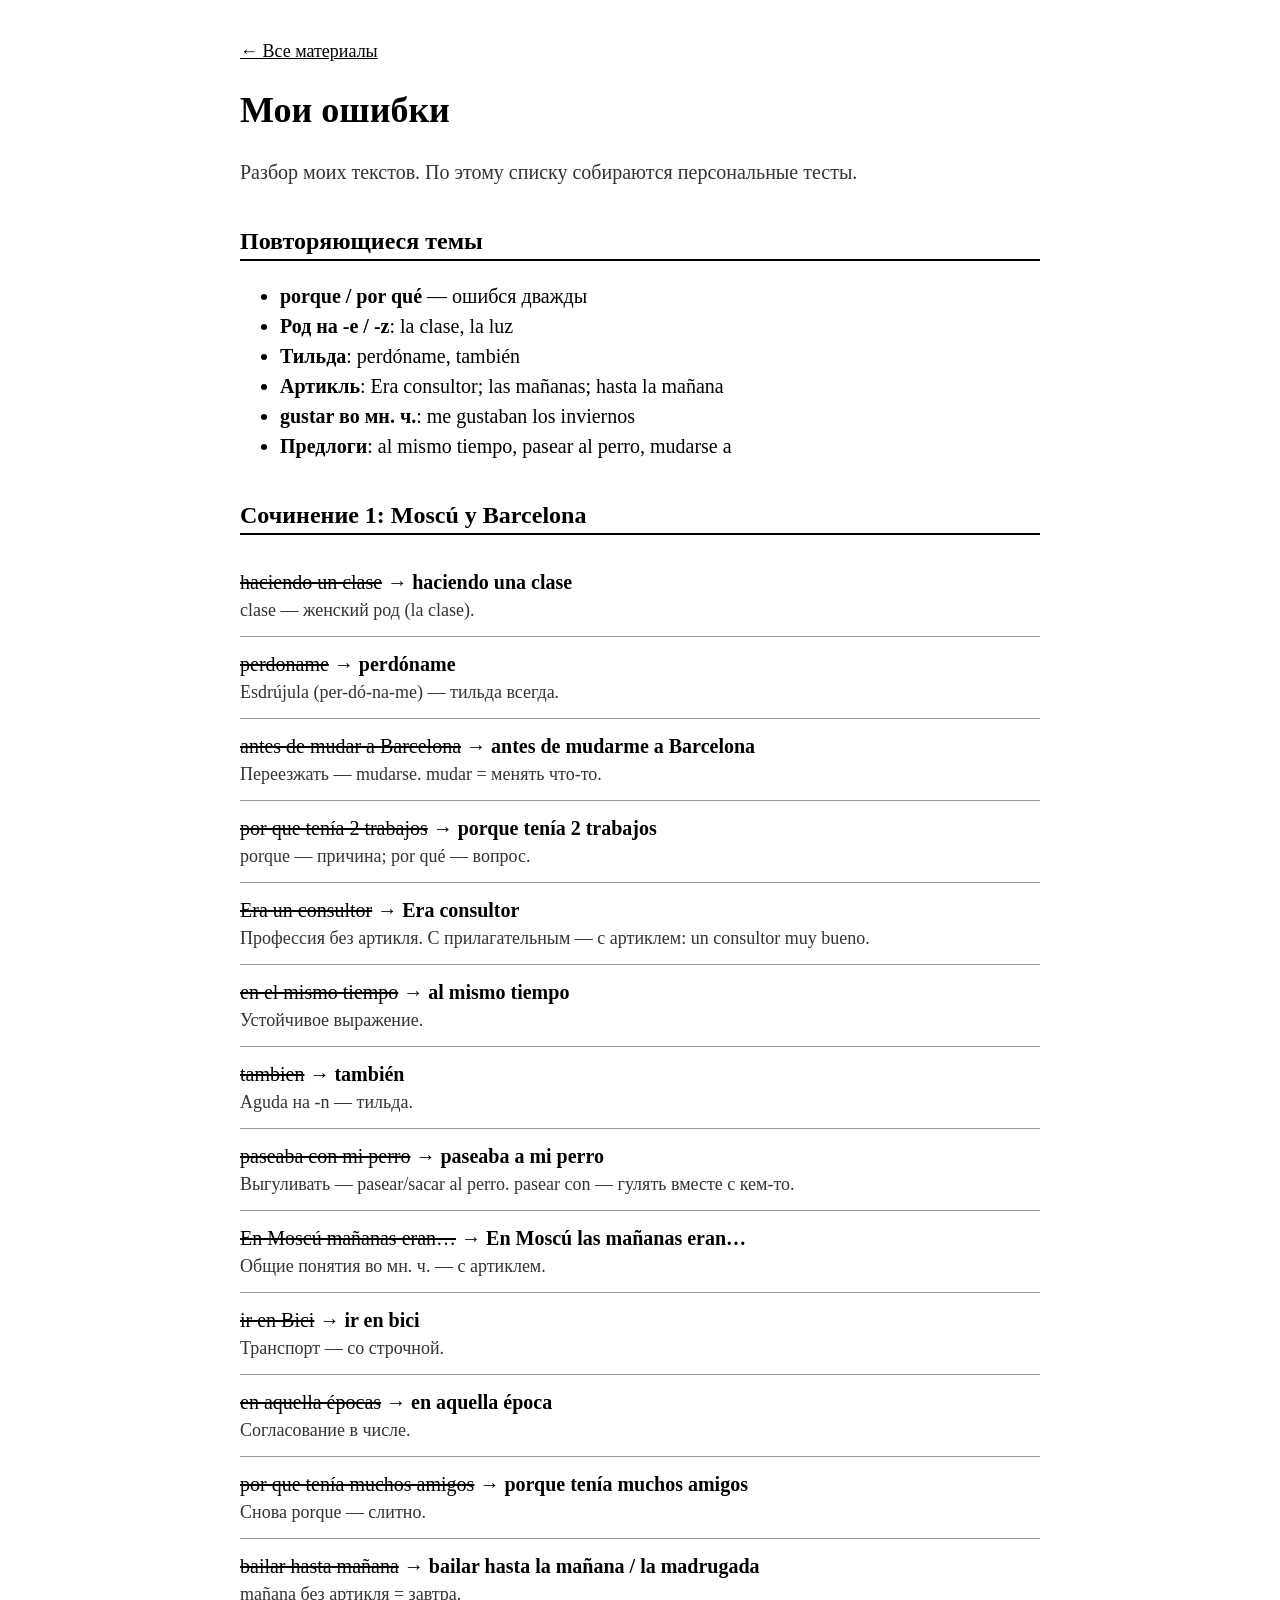
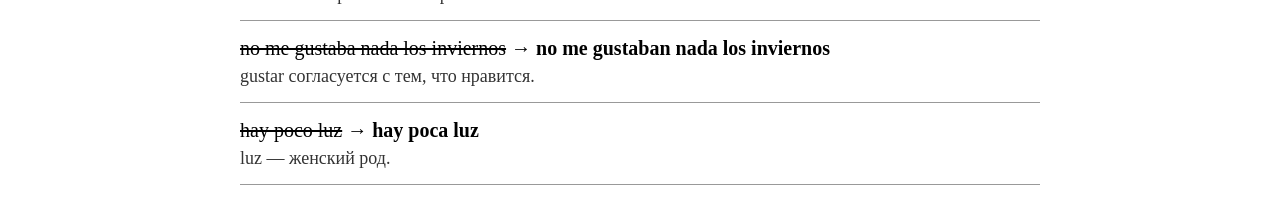
==== errores.html @ 98a50d5a "Add error log from essay 1 (errores.md + Kindle page) Co-Authored-By: Claude Opus 5.5 <noreply@anthr" ====
<!DOCTYPE html>
<html lang="ru">
<head>
<meta charset="utf-8">
<meta name="viewport" content="width=device-width, initial-scale=1">
<title>Мои ошибки</title>
<link rel="stylesheet" href="style.css">
<style>
.err { padding: 0.6em 0; border-bottom: 1px solid #999; }
.err .was { text-decoration: line-through; }
.err .ok { font-weight: bold; }
.err .why { font-size: 0.9em; color: #333; }
</style>
</head>
<body>
<p class="back"><a href="index.html">&larr; Все материалы</a></p>
<h1>Мои ошибки</h1>
<p class="lead">Разбор моих текстов. По этому списку собираются персональные тесты.</p>

<h2>Повторяющиеся темы</h2>
<ul>
  <li><b>porque / por qué</b> — ошибся дважды</li>
  <li><b>Род на -e / -z</b>: la clase, la luz</li>
  <li><b>Тильда</b>: perdóname, también</li>
  <li><b>Артикль</b>: Era consultor; las mañanas; hasta la mañana</li>
  <li><b>gustar во мн. ч.</b>: me gustaban los inviernos</li>
  <li><b>Предлоги</b>: al mismo tiempo, pasear al perro, mudarse a</li>
</ul>

<h2>Сочинение 1: Moscú y Barcelona</h2>

<div class="err"><span class="was">haciendo un clase</span> → <span class="ok">haciendo una clase</span><div class="why">clase — женский род (la clase).</div></div>
<div class="err"><span class="was">perdoname</span> → <span class="ok">perdóname</span><div class="why">Esdrújula (per-dó-na-me) — тильда всегда.</div></div>
<div class="err"><span class="was">antes de mudar a Barcelona</span> → <span class="ok">antes de mudarme a Barcelona</span><div class="why">Переезжать — mudarse. mudar = менять что-то.</div></div>
<div class="err"><span class="was">por que tenía 2 trabajos</span> → <span class="ok">porque tenía 2 trabajos</span><div class="why">porque — причина; por qué — вопрос.</div></div>
<div class="err"><span class="was">Era un consultor</span> → <span class="ok">Era consultor</span><div class="why">Профессия без артикля. С прилагательным — с артиклем: un consultor muy bueno.</div></div>
<div class="err"><span class="was">en el mismo tiempo</span> → <span class="ok">al mismo tiempo</span><div class="why">Устойчивое выражение.</div></div>
<div class="err"><span class="was">tambien</span> → <span class="ok">también</span><div class="why">Aguda на -n — тильда.</div></div>
<div class="err"><span class="was">paseaba con mi perro</span> → <span class="ok">paseaba a mi perro</span><div class="why">Выгуливать — pasear/sacar al perro. pasear con — гулять вместе с кем-то.</div></div>
<div class="err"><span class="was">En Moscú mañanas eran…</span> → <span class="ok">En Moscú las mañanas eran…</span><div class="why">Общие понятия во мн. ч. — с артиклем.</div></div>
<div class="err"><span class="was">ir en Bici</span> → <span class="ok">ir en bici</span><div class="why">Транспорт — со строчной.</div></div>
<div class="err"><span class="was">en aquella épocas</span> → <span class="ok">en aquella época</span><div class="why">Согласование в числе.</div></div>
<div class="err"><span class="was">por que tenía muchos amigos</span> → <span class="ok">porque tenía muchos amigos</span><div class="why">Снова porque — слитно.</div></div>
<div class="err"><span class="was">bailar hasta mañana</span> → <span class="ok">bailar hasta la mañana / la madrugada</span><div class="why">mañana без артикля = завтра.</div></div>
<div class="err"><span class="was">no me gustaba nada los inviernos</span> → <span class="ok">no me gustaban nada los inviernos</span><div class="why">gustar согласуется с тем, что нравится.</div></div>
<div class="err"><span class="was">hay poco luz</span> → <span class="ok">hay poca luz</span><div class="why">luz — женский род.</div></div>
</body>
</html>
---- style.css ----
/* E-ink friendly: black on white, no web fonts, large tap targets, no animation */
body { margin: 0 auto; max-width: 40em; padding: 1em; background: #fff; color: #000;
  font-family: Georgia, "Times New Roman", serif; font-size: 20px; line-height: 1.5; }
h1 { font-size: 1.8em; margin: 0.2em 0; }
h2 { font-size: 1.2em; margin-top: 1.5em; border-bottom: 2px solid #000; }
a { color: #000; }
.lead, .note { color: #333; }
.note { font-size: 0.85em; }
.list { list-style: none; padding: 0; }
.list li { padding: 0.6em 0; border-bottom: 1px solid #999; }
.list a { font-size: 1.15em; font-weight: bold; }
.back { font-size: 0.9em; }
.meta { font-size: 0.9em; margin: 0.5em 0 1em; }
.card { border: 2px solid #000; padding: 1em; }
.topic { font-size: 0.8em; text-transform: uppercase; letter-spacing: 0.05em; }
.prompt { font-size: 1.25em; margin: 0.5em 0 1em; }
.gap { display: inline-block; min-width: 3em; border-bottom: 2px solid #000; }
.opt, .btn { display: block; width: 100%; box-sizing: border-box; font: inherit; font-size: 1.1em;
  text-align: left; padding: 0.6em 0.8em; margin: 0 0 0.5em; background: #fff; color: #000;
  border: 2px solid #000; border-radius: 0; }
.btn { text-align: center; font-weight: bold; background: #000; color: #fff; margin-top: 0.8em; }
.opt.ok { border-width: 5px; font-weight: bold; }
.opt.ok:after { content: "  \2713"; }
.opt.bad { text-decoration: line-through; }
.inp { width: 100%; box-sizing: border-box; font: inherit; font-size: 1.1em; padding: 0.5em;
  border: 2px solid #000; border-radius: 0; background: #fff; color: #000; }
.accents { margin: 0.5em 0; }
.accents button { font: inherit; font-size: 1.1em; width: 2.4em; height: 2.2em; margin: 0 0.2em 0.3em 0;
  background: #fff; color: #000; border: 1px solid #000; border-radius: 0; }
.fb { margin-top: 1em; padding: 0.7em; border: 1px dashed #000; }
.fb b { display: block; }
.score { font-size: 3em; font-weight: bold; margin: 0.2em 0; }
.review li { margin-bottom: 0.6em; }
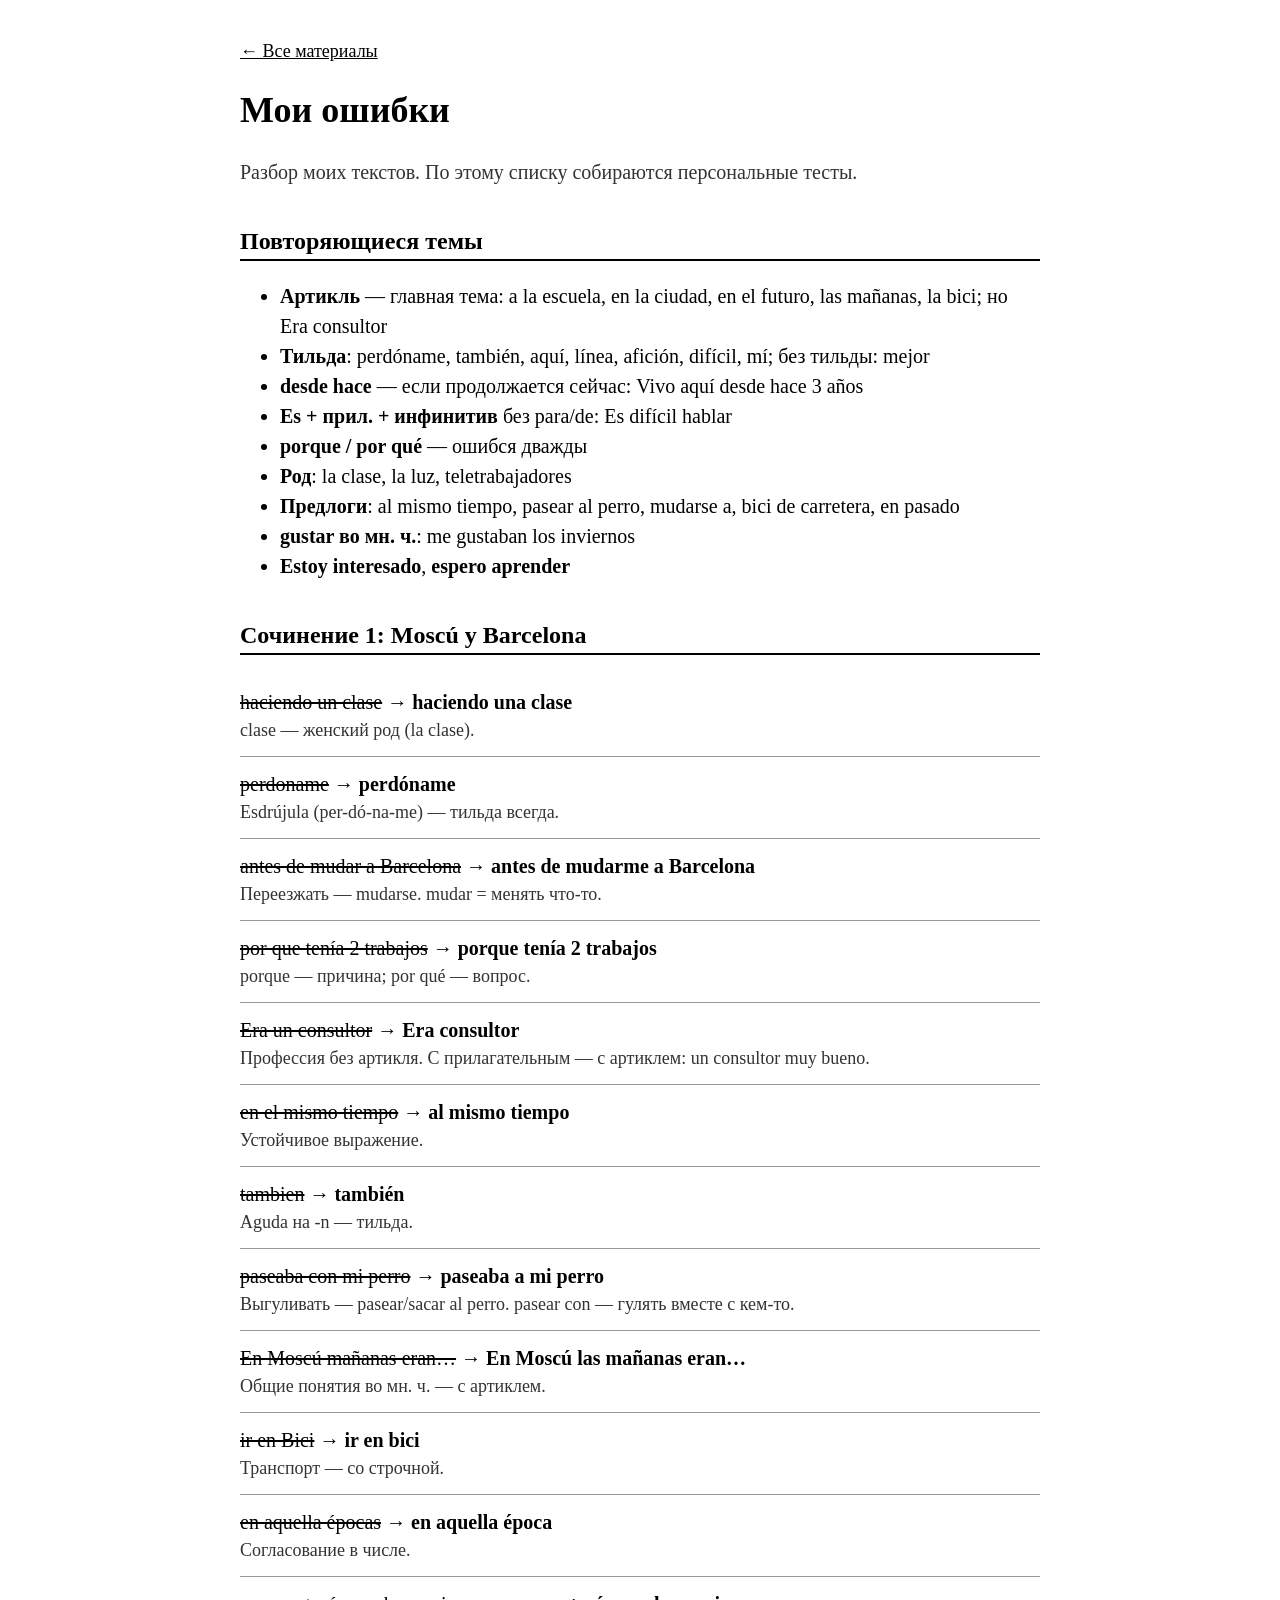
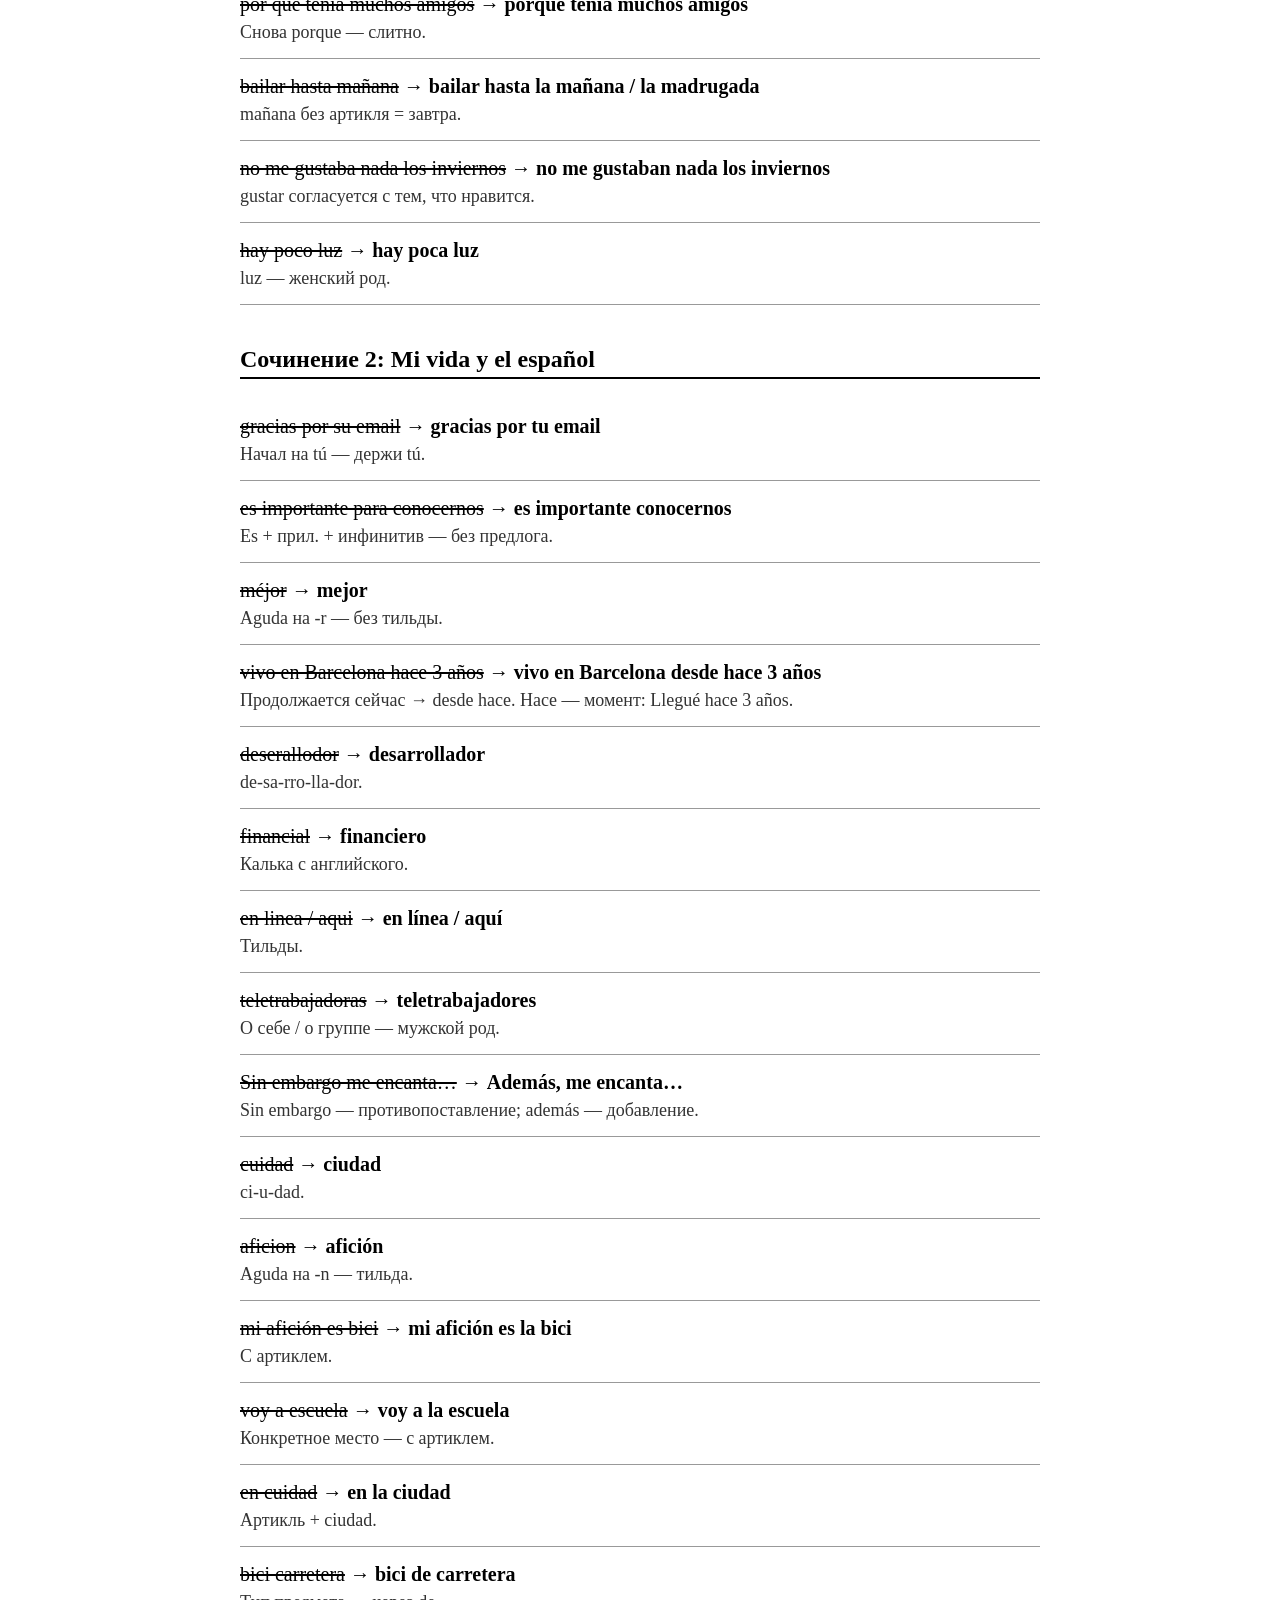
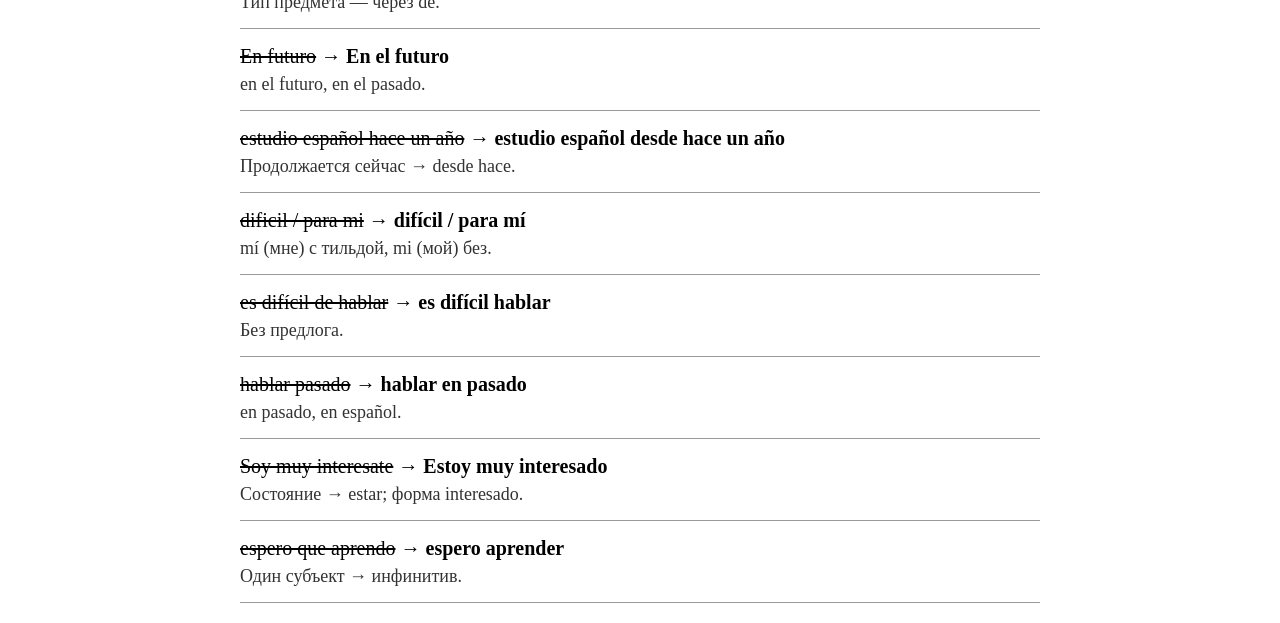
==== commit 4f4e1a2b: "Add essay 2 errors to log Co-Authored-By: Claude Opus 5.5 <noreply@anthropic.com> Claude-Session: ht" ====
--- a/errores.html
+++ b/errores.html
@@ -19,12 +19,15 @@
 
 <h2>Повторяющиеся темы</h2>
 <ul>
+  <li><b>Артикль</b> — главная тема: a la escuela, en la ciudad, en el futuro, las mañanas, la bici; но Era consultor</li>
+  <li><b>Тильда</b>: perdóname, también, aquí, línea, afición, difícil, mí; без тильды: mejor</li>
+  <li><b>desde hace</b> — если продолжается сейчас: Vivo aquí desde hace 3 años</li>
+  <li><b>Es + прил. + инфинитив</b> без para/de: Es difícil hablar</li>
   <li><b>porque / por qué</b> — ошибся дважды</li>
-  <li><b>Род на -e / -z</b>: la clase, la luz</li>
-  <li><b>Тильда</b>: perdóname, también</li>
-  <li><b>Артикль</b>: Era consultor; las mañanas; hasta la mañana</li>
+  <li><b>Род</b>: la clase, la luz, teletrabajadores</li>
+  <li><b>Предлоги</b>: al mismo tiempo, pasear al perro, mudarse a, bici de carretera, en pasado</li>
   <li><b>gustar во мн. ч.</b>: me gustaban los inviernos</li>
-  <li><b>Предлоги</b>: al mismo tiempo, pasear al perro, mudarse a</li>
+  <li><b>Estoy interesado</b>, <b>espero aprender</b></li>
 </ul>
 
 <h2>Сочинение 1: Moscú y Barcelona</h2>
@@ -44,5 +47,30 @@
 <div class="err"><span class="was">bailar hasta mañana</span> → <span class="ok">bailar hasta la mañana / la madrugada</span><div class="why">mañana без артикля = завтра.</div></div>
 <div class="err"><span class="was">no me gustaba nada los inviernos</span> → <span class="ok">no me gustaban nada los inviernos</span><div class="why">gustar согласуется с тем, что нравится.</div></div>
 <div class="err"><span class="was">hay poco luz</span> → <span class="ok">hay poca luz</span><div class="why">luz — женский род.</div></div>
+
+<h2>Сочинение 2: Mi vida y el español</h2>
+
+<div class="err"><span class="was">gracias por su email</span> → <span class="ok">gracias por tu email</span><div class="why">Начал на tú — держи tú.</div></div>
+<div class="err"><span class="was">es importante para conocernos</span> → <span class="ok">es importante conocernos</span><div class="why">Es + прил. + инфинитив — без предлога.</div></div>
+<div class="err"><span class="was">méjor</span> → <span class="ok">mejor</span><div class="why">Aguda на -r — без тильды.</div></div>
+<div class="err"><span class="was">vivo en Barcelona hace 3 años</span> → <span class="ok">vivo en Barcelona desde hace 3 años</span><div class="why">Продолжается сейчас → desde hace. Hace — момент: Llegué hace 3 años.</div></div>
+<div class="err"><span class="was">deserallodor</span> → <span class="ok">desarrollador</span><div class="why">de-sa-rro-lla-dor.</div></div>
+<div class="err"><span class="was">financial</span> → <span class="ok">financiero</span><div class="why">Калька с английского.</div></div>
+<div class="err"><span class="was">en linea / aqui</span> → <span class="ok">en línea / aquí</span><div class="why">Тильды.</div></div>
+<div class="err"><span class="was">teletrabajadoras</span> → <span class="ok">teletrabajadores</span><div class="why">О себе / о группе — мужской род.</div></div>
+<div class="err"><span class="was">Sin embargo me encanta…</span> → <span class="ok">Además, me encanta…</span><div class="why">Sin embargo — противопоставление; además — добавление.</div></div>
+<div class="err"><span class="was">cuidad</span> → <span class="ok">ciudad</span><div class="why">ci-u-dad.</div></div>
+<div class="err"><span class="was">aficion</span> → <span class="ok">afición</span><div class="why">Aguda на -n — тильда.</div></div>
+<div class="err"><span class="was">mi afición es bici</span> → <span class="ok">mi afición es la bici</span><div class="why">С артиклем.</div></div>
+<div class="err"><span class="was">voy a escuela</span> → <span class="ok">voy a la escuela</span><div class="why">Конкретное место — с артиклем.</div></div>
+<div class="err"><span class="was">en cuidad</span> → <span class="ok">en la ciudad</span><div class="why">Артикль + ciudad.</div></div>
+<div class="err"><span class="was">bici carretera</span> → <span class="ok">bici de carretera</span><div class="why">Тип предмета — через de.</div></div>
+<div class="err"><span class="was">En futuro</span> → <span class="ok">En el futuro</span><div class="why">en el futuro, en el pasado.</div></div>
+<div class="err"><span class="was">estudio español hace un año</span> → <span class="ok">estudio español desde hace un año</span><div class="why">Продолжается сейчас → desde hace.</div></div>
+<div class="err"><span class="was">dificil / para mi</span> → <span class="ok">difícil / para mí</span><div class="why">mí (мне) с тильдой, mi (мой) без.</div></div>
+<div class="err"><span class="was">es difícil de hablar</span> → <span class="ok">es difícil hablar</span><div class="why">Без предлога.</div></div>
+<div class="err"><span class="was">hablar pasado</span> → <span class="ok">hablar en pasado</span><div class="why">en pasado, en español.</div></div>
+<div class="err"><span class="was">Soy muy interesate</span> → <span class="ok">Estoy muy interesado</span><div class="why">Состояние → estar; форма interesado.</div></div>
+<div class="err"><span class="was">espero que aprendo</span> → <span class="ok">espero aprender</span><div class="why">Один субъект → инфинитив.</div></div>
 </body>
 </html>
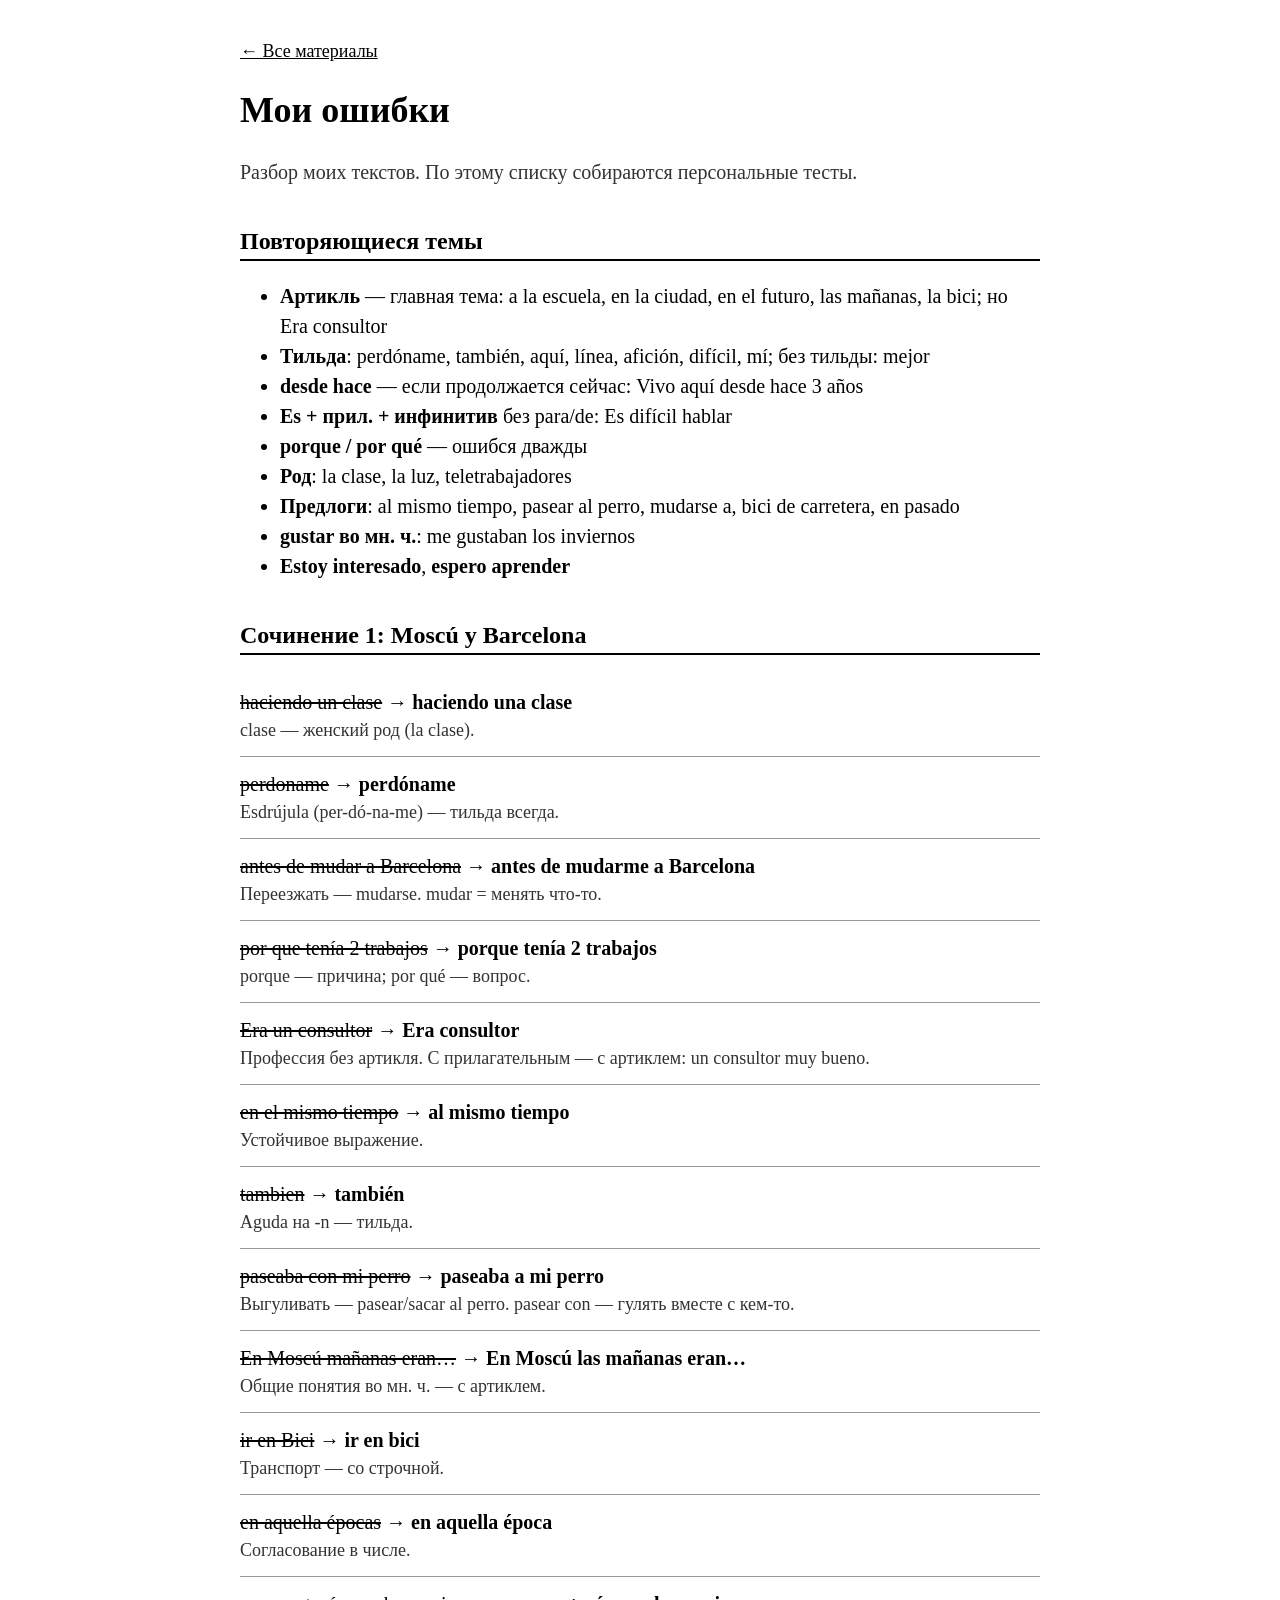
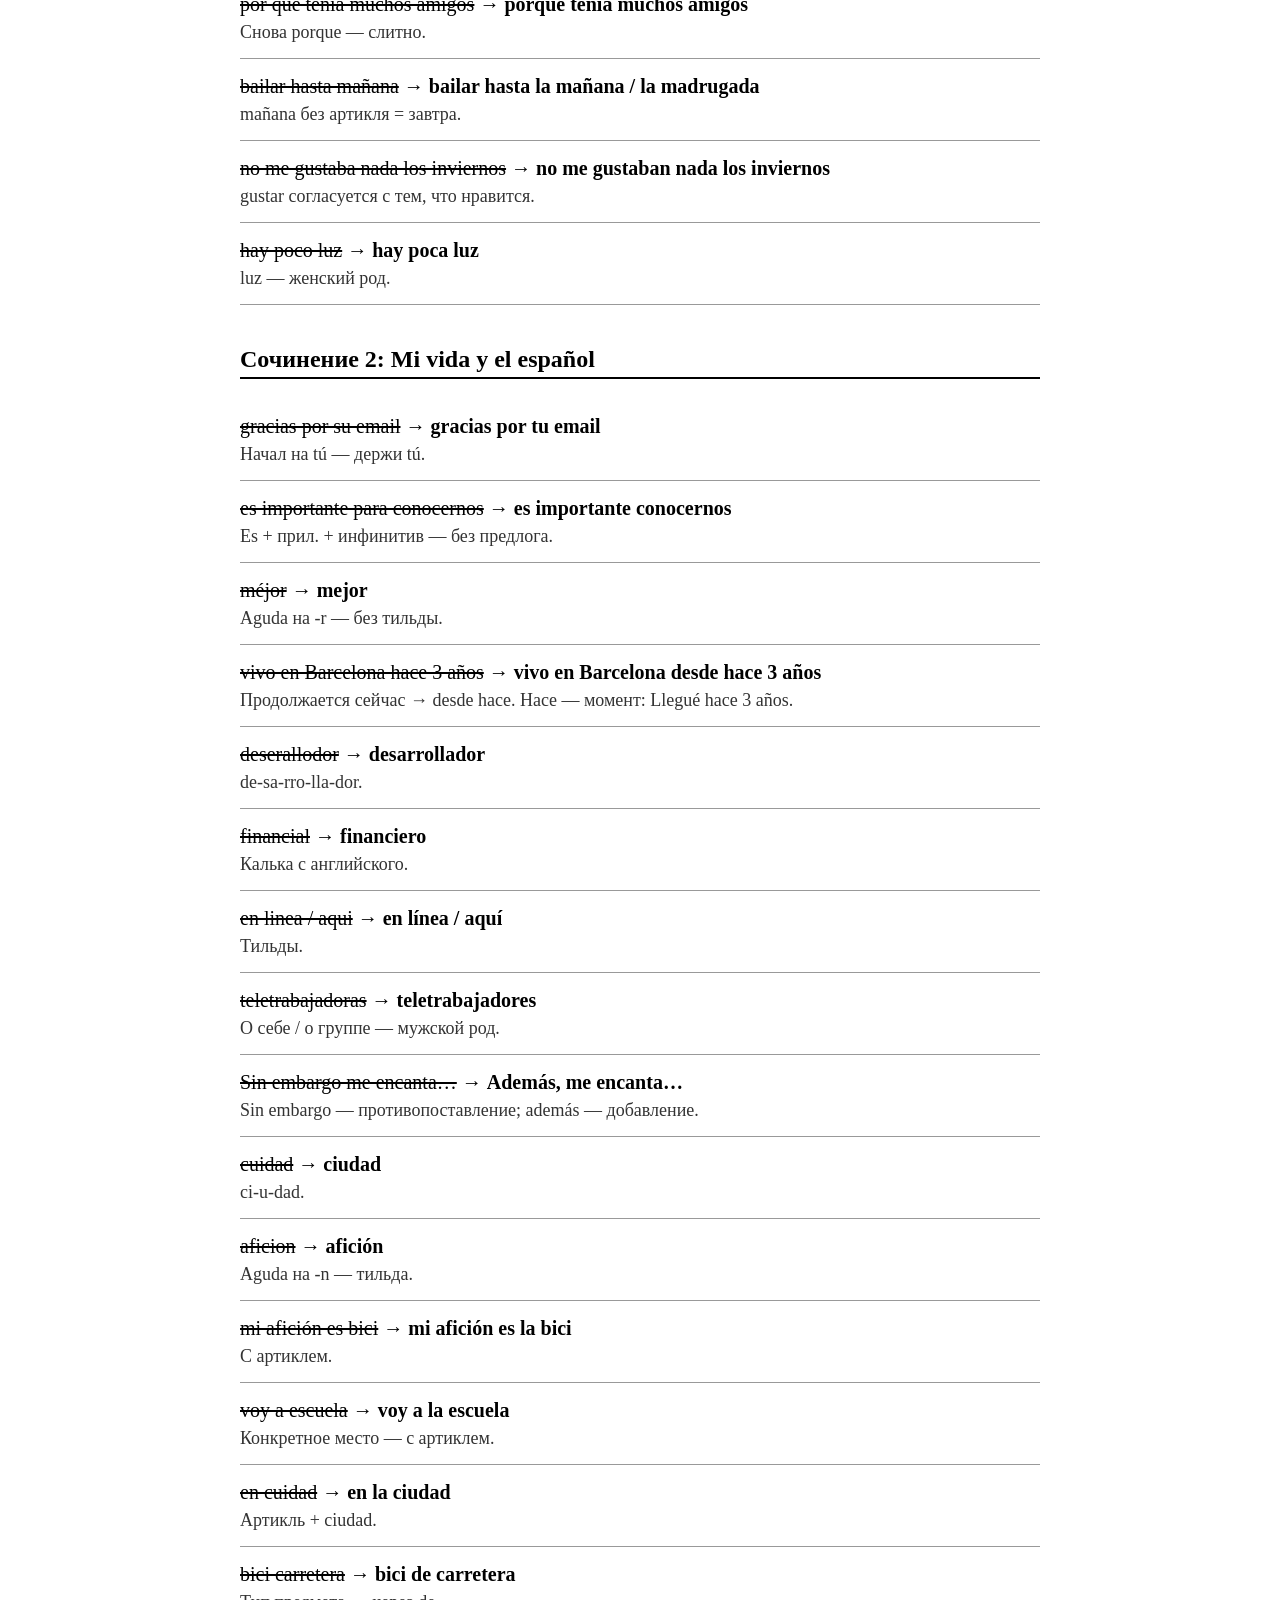
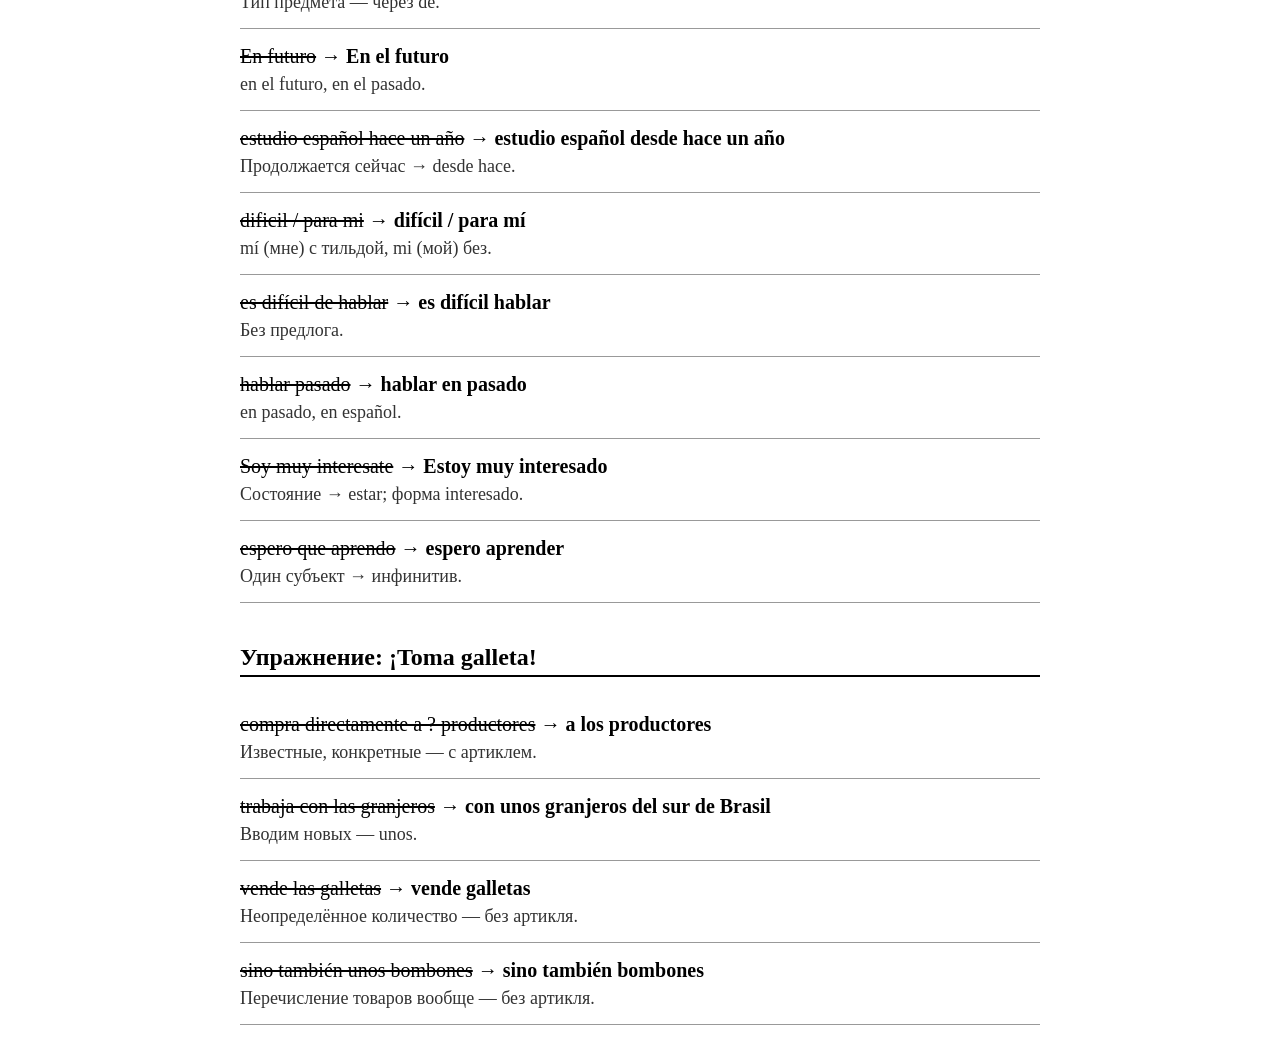
==== commit 46470407: "Add personal error quiz (158 shuffled questions) and article exercise errors Co-Authored-By: Claude " ====
--- a/errores.html
+++ b/errores.html
@@ -72,5 +72,12 @@
 <div class="err"><span class="was">hablar pasado</span> → <span class="ok">hablar en pasado</span><div class="why">en pasado, en español.</div></div>
 <div class="err"><span class="was">Soy muy interesate</span> → <span class="ok">Estoy muy interesado</span><div class="why">Состояние → estar; форма interesado.</div></div>
 <div class="err"><span class="was">espero que aprendo</span> → <span class="ok">espero aprender</span><div class="why">Один субъект → инфинитив.</div></div>
+
+<h2>Упражнение: ¡Toma galleta!</h2>
+
+<div class="err"><span class="was">compra directamente a ? productores</span> → <span class="ok">a los productores</span><div class="why">Известные, конкретные — с артиклем.</div></div>
+<div class="err"><span class="was">trabaja con las granjeros</span> → <span class="ok">con unos granjeros del sur de Brasil</span><div class="why">Вводим новых — unos.</div></div>
+<div class="err"><span class="was">vende las galletas</span> → <span class="ok">vende galletas</span><div class="why">Неопределённое количество — без артикля.</div></div>
+<div class="err"><span class="was">sino también unos bombones</span> → <span class="ok">sino también bombones</span><div class="why">Перечисление товаров вообще — без артикля.</div></div>
 </body>
 </html>
